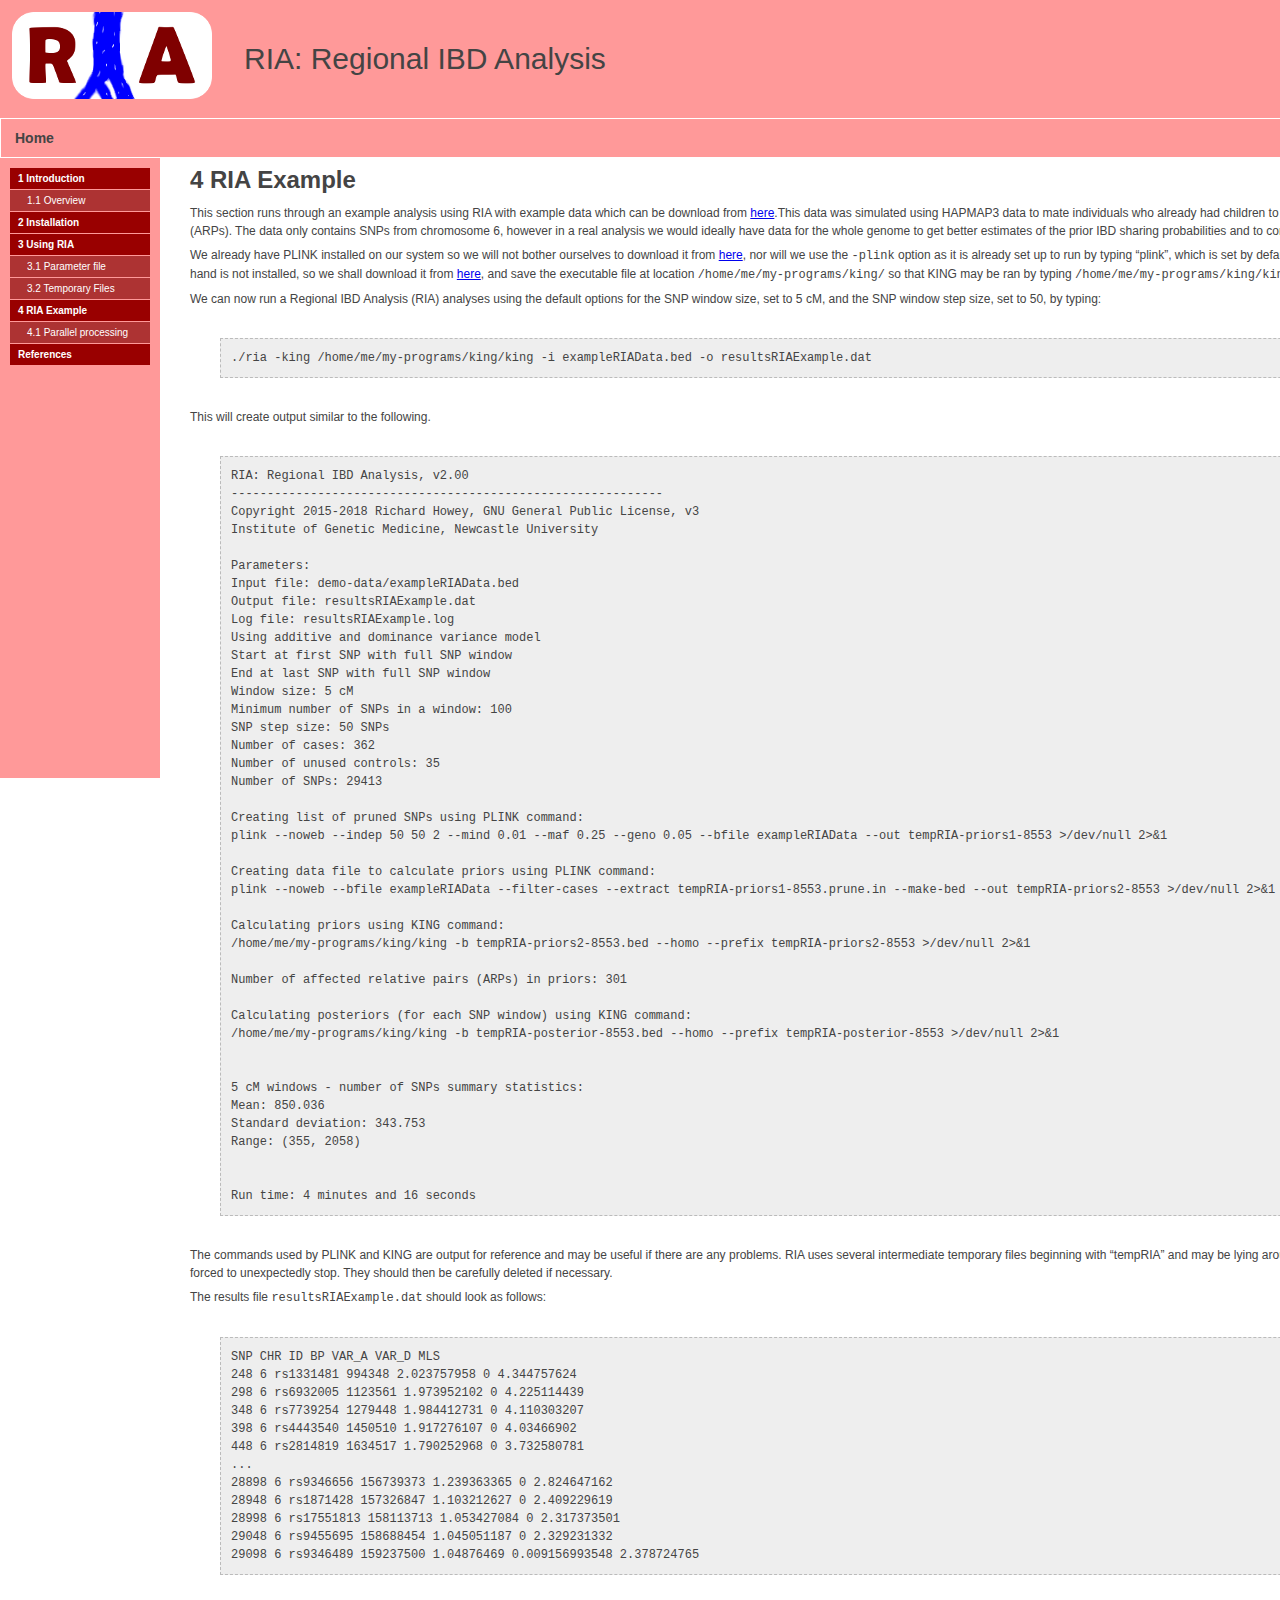
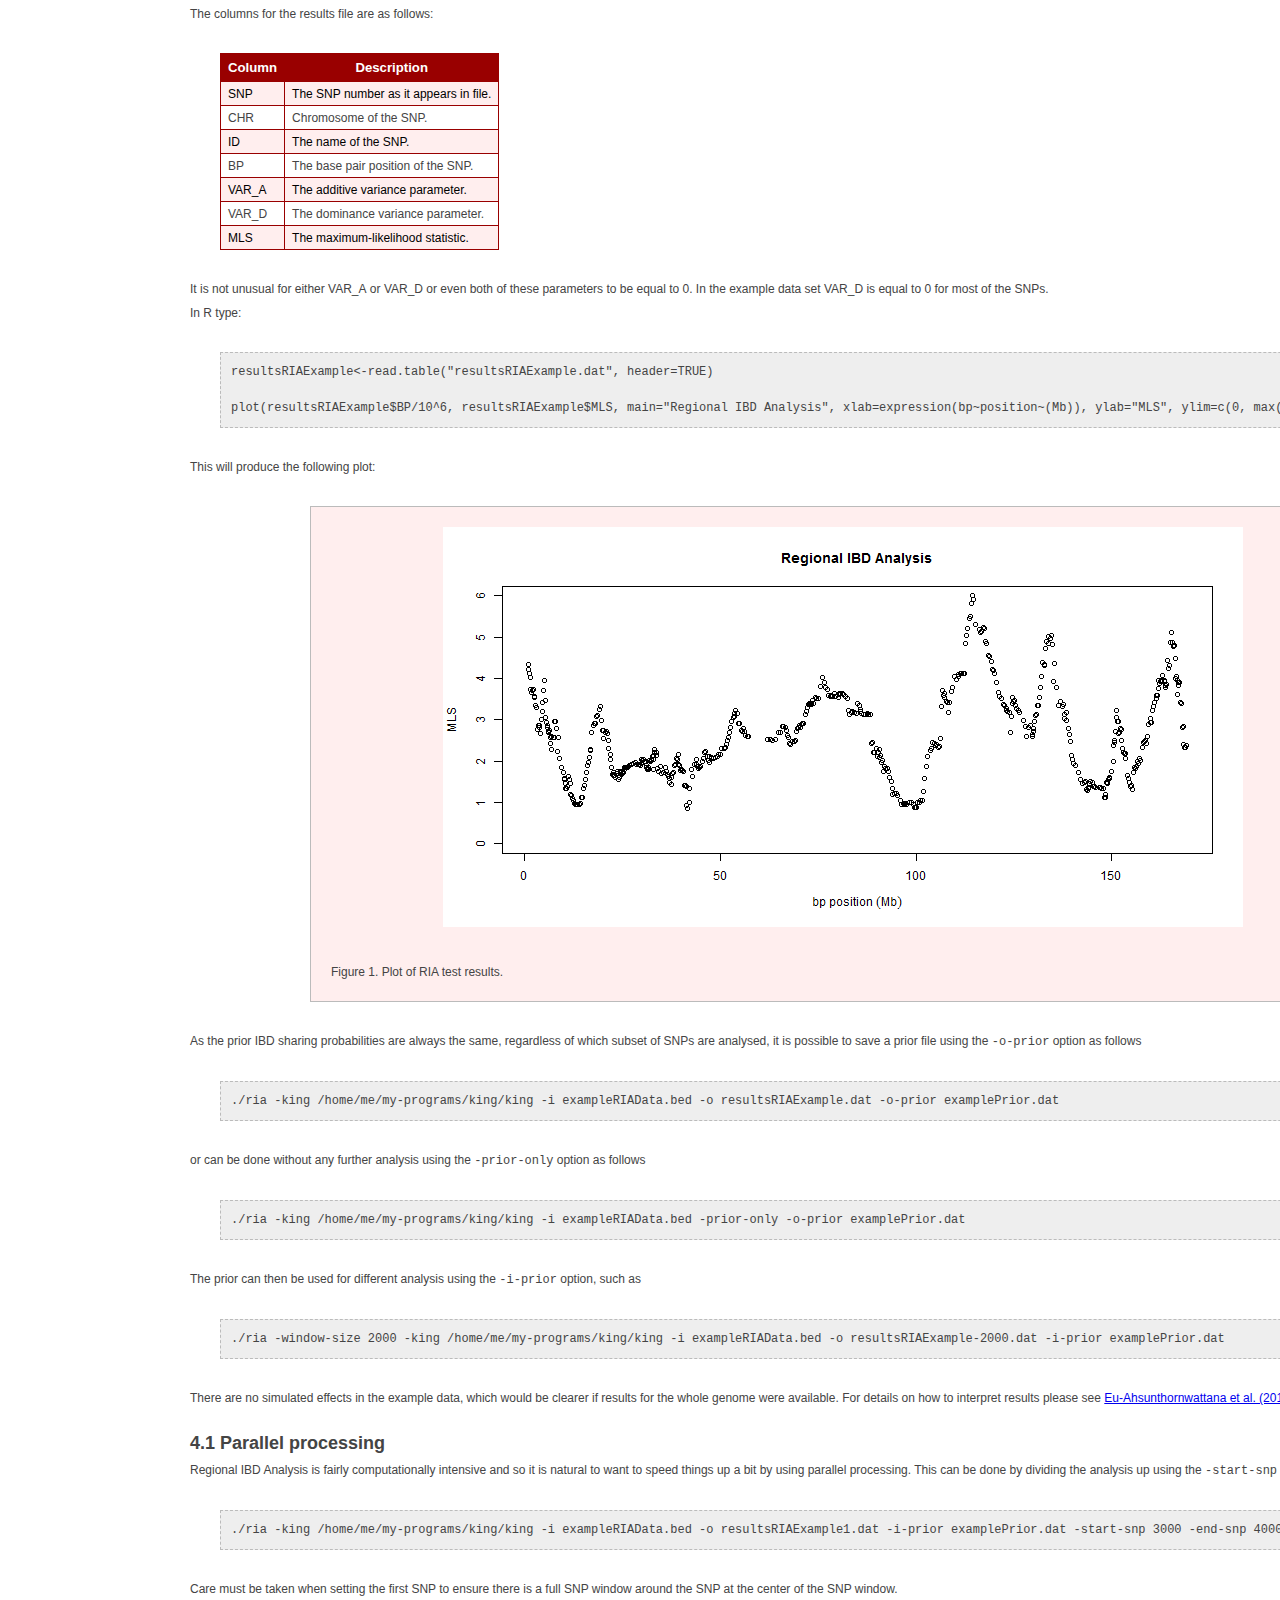
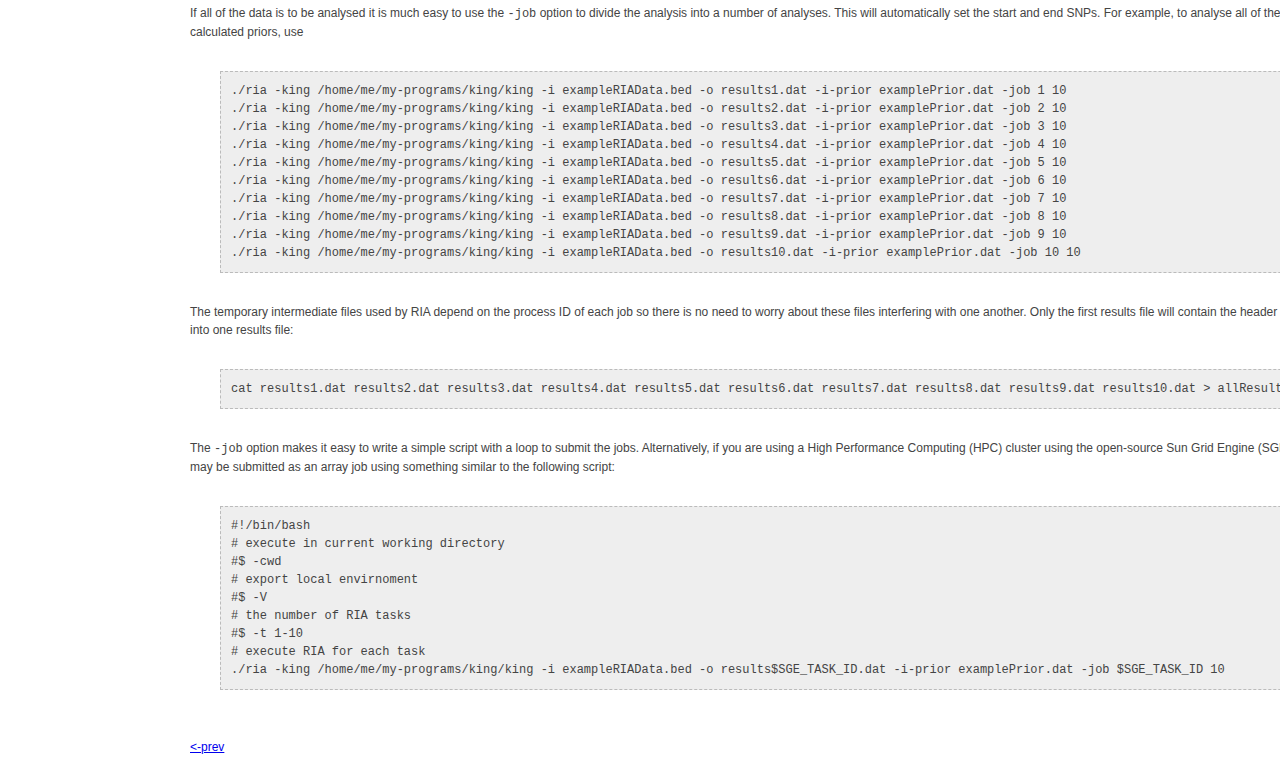
==== docs/example.html @ 043d1c37 "Add files via upload" ====
<!DOCTYPE html PUBLIC "-//W3C//DTD XHTML 1.0 Strict//EN" "http://www.w3.org/TR/xhtml1/DTD/xhtml1-strict.dtd">
<html xmlns="http://www.w3.org/1999/xhtml">
<head>
<title>RIA: Regional IBD Analysis</title>
<meta http-equiv="Content-Type" content="text/html; charset=iso-8859-1" />
<link rel="stylesheet" type="text/css" href="riastyles.css" />
<link rel="shortcut icon" href="favicon.ico" />
</head>
<body>
<!-- Begin Wrapper -->
<div id="wrapper">
<table width="100%" border="0" cellpadding="0" cellspacing="0"><tr><td>
<!-- Begin Header -->
<div id="header">
<table><tr>
<td>
<img width="200" src="rialogo.png" alt="RIA: Regional IBD Analysis"/>
</td>
<td>
<p style="margin-left: 1em;">RIA: Regional IBD Analysis</p>
</td></tr>
</table>
</div>
<!-- End Header -->
<!-- Begin Menu Navigation -->
<ul id="menunav">
<li><a href="index.html">Home</a></li>
</ul>
<!-- End Menu Navigation -->

</td></tr>
<tr><td>
<table border="0" cellpadding="0" cellspacing="0"><tr>
<td valign="top">
<!-- Begin Left Column -->
<div id="leftcolumn">
<!-- Begin Contents Navigation -->
<div id="navcontainer">
<ul>
<li><a href="introduction.html">1 Introduction</a>
<ul>
<li><a href="introduction.html#overview">1.1 Overview</a></li>
</ul>
</li>
<li><a href="installation.html">2 Installation</a>
</li>
<li><a href="using.html">3 Using RIA</a>
<ul>
<li><a href="using.html#parameterfile">3.1 Parameter file</a></li>
<li><a href="using.html#temporary">3.2 Temporary Files</a></li>
</ul>
</li>
<li><a href="example.html">4 RIA Example</a>
<ul>
<li><a href="example.html#parallel">4.1 Parallel processing</a></li>
</ul>
</li>
<li><a href="references.html">References</a></li>
</ul>
</div>
<!-- End Contents Navigation -->
</div>
<!-- End Left Column -->
</td>
<td valign="top">
<!-- Begin Right Column -->
<div id="rightcolumn">
<h1>4 RIA Example</h1>
<p>
This section runs through an example analysis using RIA with example data which can be download from <a href="exampleRIAData.zip">here</a>.This data was simulated using HAPMAP3 data to mate individuals who already had children to create 301 affected relative pairs (ARPs). The data only contains SNPs from chromosome 6, however in a real analysis we would ideally have data for the whole genome to get better estimates of the prior IBD sharing probabilities and to compare LOD scores across the genome. </p>
<p>
We already have PLINK installed on our system so we will not bother ourselves to download it from <a href="http://pngu.mgh.harvard.edu/~purcell/plink/">here</a>,&nbsp;nor will we use the <tt>-plink</tt> option as it is already set up to run by typing &ldquo;plink&rdquo;, which is set by default. The KING program on the other hand is not installed, so we shall download it from <a href="http://people.virginia.edu/~wc9c/KING/">here</a>,&nbsp;and save the executable file at location <tt>/home/me/my-programs/king/</tt> so that KING may be ran by typing <tt>/home/me/my-programs/king/king</tt>. </p>
<p>
We can now run a Regional IBD Analysis (RIA) analyses using the default options for the SNP window size, set to 5 cM, and the SNP window step size, set to 50, by typing: </p>
<pre>
./ria -king /home/me/my-programs/king/king -i exampleRIAData.bed -o resultsRIAExample.dat
</pre>
<p>
This will create output similar to the following. </p>
<pre>
RIA: Regional IBD Analysis, v2.00
------------------------------------------------------------
Copyright 2015-2018 Richard Howey, GNU General Public License, v3
Institute of Genetic Medicine, Newcastle University

Parameters:
Input file: demo-data/exampleRIAData.bed
Output file: resultsRIAExample.dat
Log file: resultsRIAExample.log
Using additive and dominance variance model
Start at first SNP with full SNP window
End at last SNP with full SNP window
Window size: 5 cM
Minimum number of SNPs in a window: 100
SNP step size: 50 SNPs
Number of cases: 362
Number of unused controls: 35
Number of SNPs: 29413

Creating list of pruned SNPs using PLINK command:
plink --noweb --indep 50 50 2 --mind 0.01 --maf 0.25 --geno 0.05 --bfile exampleRIAData --out tempRIA-priors1-8553 &gt;/dev/null 2&gt;&1

Creating data file to calculate priors using PLINK command:
plink --noweb --bfile exampleRIAData --filter-cases --extract tempRIA-priors1-8553.prune.in --make-bed --out tempRIA-priors2-8553 &gt;/dev/null 2&gt;&1

Calculating priors using KING command:
/home/me/my-programs/king/king -b tempRIA-priors2-8553.bed --homo --prefix tempRIA-priors2-8553 &gt;/dev/null 2&gt;&1

Number of affected relative pairs (ARPs) in priors: 301

Calculating posteriors (for each SNP window) using KING command:
/home/me/my-programs/king/king -b tempRIA-posterior-8553.bed --homo --prefix tempRIA-posterior-8553 &gt;/dev/null 2&gt;&1


5 cM windows - number of SNPs summary statistics:
Mean: 850.036
Standard deviation: 343.753
Range: (355, 2058)


Run time: 4 minutes and 16 seconds
</pre>
<p>
The commands used by PLINK and KING are output for reference and may be useful if there are any problems. RIA uses several intermediate temporary files beginning with &ldquo;tempRIA&rdquo; and may be lying around if there was a problem and RIA was forced to unexpectedly stop. They should then be carefully deleted if necessary. </p>
<p>
The results file <tt>resultsRIAExample.dat</tt> should look as follows: </p>
<pre>
SNP CHR ID BP VAR_A VAR_D MLS
248 6 rs1331481 994348 2.023757958 0 4.344757624
298 6 rs6932005 1123561 1.973952102 0 4.225114439
348 6 rs7739254 1279448 1.984412731 0 4.110303207
398 6 rs4443540 1450510 1.917276107 0 4.03466902
448 6 rs2814819 1634517 1.790252968 0 3.732580781
...
28898 6 rs9346656 156739373 1.239363365 0 2.824647162
28948 6 rs1871428 157326847 1.103212627 0 2.409229619
28998 6 rs17551813 158113713 1.053427084 0 2.317373501
29048 6 rs9455695 158688454 1.045051187 0 2.329231332
29098 6 rs9346489 159237500 1.04876469 0.009156993548 2.378724765
</pre>
<p>
The columns for the results file are as follows: </p>
<table id="tablestylel" class="center">
<tr><th>Column </th><th>Description</th></tr>
<tr class="alt"><td valign="top">SNP </td><td valign="top">The SNP number as it appears in file.</td></tr>
<tr><td valign="top">CHR </td><td valign="top">Chromosome of the SNP.</td></tr>
<tr class="alt"><td valign="top">ID </td><td valign="top">The name of the SNP.</td></tr>
<tr><td valign="top">BP </td><td valign="top">The base pair position of the SNP.</td></tr>
<tr class="alt"><td valign="top">VAR_A</td><td valign="top">The additive variance parameter.</td></tr>
<tr><td valign="top">VAR_D</td><td valign="top">The dominance variance parameter.</td></tr>
<tr class="alt"><td valign="top">MLS </td><td valign="top">The maximum-likelihood statistic.</td></tr>
</table>
<p>
It is not unusual for either VAR_A&nbsp;or VAR_D&nbsp;or even both of these parameters to be equal to 0. In the example data set VAR_D&nbsp;is equal to 0 for most of the SNPs. </p>
<p>
In R type: </p>
<pre>
resultsRIAExample&lt;-read.table("resultsRIAExample.dat", header=TRUE)

plot(resultsRIAExample$BP/10^6, resultsRIAExample$MLS, main="Regional IBD Analysis", xlab=expression(bp~position~(Mb)), ylab="MLS", ylim=c(0, max(resultsRIAExample$MLS)))
</pre>
<p>
This will produce the following plot: </p>
<div id="fig"><a href="exampleRIA.png"><img src="exampleRIA.png" border="0" class="figimg" width="800"></a><br />
<br />
Figure 1. Plot of RIA test results.
</div>
<p>
As the prior IBD sharing probabilities are always the same, regardless of which subset of SNPs are analysed, it is possible to save a prior file using the <tt>-o-prior</tt> option as follows </p>
<pre>
./ria -king /home/me/my-programs/king/king -i exampleRIAData.bed -o resultsRIAExample.dat -o-prior examplePrior.dat
</pre>
<p>
or can be done without any further analysis using the <tt>-prior-only</tt> option as follows </p>
<pre>
./ria -king /home/me/my-programs/king/king -i exampleRIAData.bed -prior-only -o-prior examplePrior.dat
</pre>
<p>
The prior can then be used for different analysis using the <tt>-i-prior</tt> option, such as </p>
<pre>
./ria -window-size 2000 -king /home/me/my-programs/king/king -i exampleRIAData.bed -o resultsRIAExample-2000.dat -i-prior examplePrior.dat
</pre>
<p>
There are no simulated effects in the example data, which would be clearer if results for the whole genome were available. For details on how to interpret results please see <a href="references.html#nat:15">Eu-Ahsunthornwattana et al. (2015)</a>. </p>
<h2><a name="parallel">4.1 Parallel processing</a></h2>
<p>
Regional IBD Analysis is fairly computationally intensive and so it is natural to want to speed things up a bit by using parallel processing. This can be done by dividing the analysis up using the <tt>-start-snp</tt> and <tt>-end-snp</tt> options, such as </p>
<pre>
./ria -king /home/me/my-programs/king/king -i exampleRIAData.bed -o resultsRIAExample1.dat -i-prior examplePrior.dat -start-snp 3000 -end-snp 4000
</pre>
<p>
Care must be taken when setting the first SNP to ensure there is a full SNP window around the SNP at the center of the SNP window. </p>
<p>
If all of the data is to be analysed it is much easy to use the <tt>-job</tt> option to divide the analysis into a number of analyses. This will automatically set the start and end SNPs. For example, to analyse all of the data in 10 jobs using the previously calculated priors, use </p>
<pre>
./ria -king /home/me/my-programs/king/king -i exampleRIAData.bed -o results1.dat -i-prior examplePrior.dat -job 1 10
./ria -king /home/me/my-programs/king/king -i exampleRIAData.bed -o results2.dat -i-prior examplePrior.dat -job 2 10
./ria -king /home/me/my-programs/king/king -i exampleRIAData.bed -o results3.dat -i-prior examplePrior.dat -job 3 10
./ria -king /home/me/my-programs/king/king -i exampleRIAData.bed -o results4.dat -i-prior examplePrior.dat -job 4 10
./ria -king /home/me/my-programs/king/king -i exampleRIAData.bed -o results5.dat -i-prior examplePrior.dat -job 5 10
./ria -king /home/me/my-programs/king/king -i exampleRIAData.bed -o results6.dat -i-prior examplePrior.dat -job 6 10
./ria -king /home/me/my-programs/king/king -i exampleRIAData.bed -o results7.dat -i-prior examplePrior.dat -job 7 10
./ria -king /home/me/my-programs/king/king -i exampleRIAData.bed -o results8.dat -i-prior examplePrior.dat -job 8 10
./ria -king /home/me/my-programs/king/king -i exampleRIAData.bed -o results9.dat -i-prior examplePrior.dat -job 9 10
./ria -king /home/me/my-programs/king/king -i exampleRIAData.bed -o results10.dat -i-prior examplePrior.dat -job 10 10
</pre>
<p>
The temporary intermediate files used by RIA depend on the process ID of each job so there is no need to worry about these files interfering with one another. Only the first results file will contain the header making it easy to combine the results into one results file: </p>
<pre>
cat results1.dat results2.dat results3.dat results4.dat results5.dat results6.dat results7.dat results8.dat results9.dat results10.dat &gt; allResults.dat
</pre>
<p>
The <tt>-job</tt> option makes it easy to write a simple script with a loop to submit the jobs. Alternatively, if you are using a High Performance Computing (HPC) cluster using the open-source Sun Grid Engine (SGE) scheduler software, then these jobs may be submitted as an array job using something similar to the following script: </p>
<pre>
#!/bin/bash
# execute in current working directory
#$ -cwd
# export local envirnoment
#$ -V
# the number of RIA tasks
#$ -t 1-10
# execute RIA for each task
./ria -king /home/me/my-programs/king/king -i exampleRIAData.bed -o results$SGE_TASK_ID.dat -i-prior examplePrior.dat -job $SGE_TASK_ID 10
</pre>
<br />
<div class="prevnext"><span class="left"><a href="using.html">&lt;-prev</a>
</span></div><!-- End Right Column -->
</div>
</td>
</tr></table>
<!-- End Wrapper -->
</td></tr></table>
</div>
 <!-- Start of StatCounter Code for Default Guide --> <script type="text/javascript"> var sc_project=10706335; var sc_invisible=1; var sc_security="5ac36f97"; var scJsHost = (("https:" == document.location.protocol) ? "https://secure." : "http://www."); document.write("<sc"+"ript type='text/javascript' src='" + scJsHost+ "statcounter.com/counter/counter.js'></"+"script>"); </script> <noscript><div class="statcounter"><a title="shopify traffic stats" href="http://statcounter.com/shopify/" target="_blank"><img class="statcounter" src="http://c.statcounter.com/10706335/0/5ac36f97/1/" alt="shopify traffic stats"></a></div></noscript> <!-- End of StatCounter Code for Default Guide --></body>
</html>
---- docs/riastyles.css ----
* { padding: 0; margin: 0; }

body {
 font-family: Arial, Helvetica, sans-serif;
 font-size: 12px;

}
#wrapper { 
 width: 100%;

}
#header {
 color: #444;    /* Text colour */
 width: 100%;
 float: left;
 padding: 10px;
 border: 0px solid #ccc;
 min-height: 75px;
 margin: 0px 0px 0px 0px;
 background:#FF9999;        /* Background menus */
 font-size: 30px;
}
#navigation {
 width: 100%;
 color: #444;    /* Text colour */
 padding: 10px;
 border: 0px solid #ccc;
 margin: 1px 0px 1px 0px;
 background:#FF9999;        /* Background menus */
}
#menunav {
	width: 100%;
	float: left;
	margin: 0 0 0 10;
	list-style: none;       
        padding: 10px;
        font:normal normal bold 14px arial;        
        background:#FF9999;        /* Background menus */
	border: 1px solid #fff;
        color: #444;
	 }
#menunav li {
	float: left;
 }
#menunav li a {
	display: block;	
        padding: 1px 4px;
	text-decoration: none;
	font-weight: bold;	
        color: #444;
	}
#menunav li a:hover {	
        background:#FF9999;   /* Background menus */
        color: #fff;
}
#leftcolumn { 
 color: #fff;
 border: 0px solid #ccc;
 background:#FF9999;          /* Background menus */
 margin: 0px 0px 0px 0px;
 padding: 10px;
 line-height: 1.5em; 
 font-size: 10px;   
 min-height: 600px;
}
#rightcolumn { 
 float: left;
 color: #444;
 border: 0px solid #ccc;
 background:#FFFFFF;
 margin: 0px 50px 5px 20px;
 padding: 10px;
 min-height: 600px;
 line-height: 1.5em;  
     
}
#rightcolumn p + p {
 margin-top: 0.5em;
} 
#rightcolumn p {
 margin-bottom: 0.5em;
} 
#rightcolumn h1 {
 margin-top: 0.0em;
 margin-bottom: 0.5em;
line-height: 1.0em;  
} 
#rightcolumn h2 {
 margin-top: 1.5em;
 margin-bottom: 0.5em;
} 
#rightcolumn h3 {
 margin-top: 0.5em;
 margin-bottom: 0.5em;
}
#rightcolumn ol {
 margin-left:55px;
 margin-top: 1.5em;
 margin-bottom: 1.5em;
} 
#rightcolumn ul {
 margin-left:55px;
 margin-top: 1.5em;
 margin-bottom: 1.5em;
} 
#rightcolumn li {
 margin-bottom: 1.0em;
} 
#rightcolumn li li {
 margin-bottom: 0em;
} 

pre {
 background:#eeeeee;                /* Code background (Figure background colour),  */
 border: 1px dashed #BBBBBB;
text-indent:0px;
padding:10px;
margin-left:30px;
margin-right:30px;
margin-top: 30px;
 margin-bottom: 30px;
}
#fig {
 background-color:#ffeeee;           /* Figure background colour */
 border: 1px solid #BBBBBB;
 text-indent:10px;
 padding:20px;
 align:center;
 margin-left:120px;
 margin-right:120px;
 margin-top: 30px;
 margin-bottom: 30px;
 
}
#links{
   margin: 0px 0px 5px 100px;
   list-style: none;
line-height: 1.7em;       
}

img.figimg { 
    display: block;
    margin-left: auto;
    margin-right: auto;  
}

img.floatRight { 
    float: right; 
    margin: 4px; 
}

#navcontainer ul
{
margin: 0;
padding: 0;
list-style-type: none;
}
#navcontainer a
{
display: block;
color: #FFF;
background-color: #990000;          /* Left column menu colour */
width: 12em;
padding: 3px 12px 3px 8px;
text-decoration: none;
border-bottom: 1px solid #FF9999;    /* Background menus */
font-weight: bold;
}

#navcontainer a:hover
{
background-color: #FFCCCC;           /* Left column menu hovering colour */
color: #111;
}

#navcontainer li li a
{
display: block;
color: #FFF;
background-color: #AD3333;		/* Left column sub menu colour */
width: 12em;
padding: 3px 3px 3px 17px;
text-decoration: none;
border-bottom: 1px solid #FF9999;     /* Background menus */
font-weight: normal;
}
table.center
{
margin-left:30px;
margin-right:auto;
}

#tablestyle
{
font-family:"Trebuchet MS", Arial, Helvetica, sans-serif;
border-collapse:collapse;
margin-top: 30px;
margin-bottom: 30px;
align-text: right;
}
#tablestyle td, #tablestyle th 
{
border:1px solid #990000;          /* Left column menu colour */
padding:3px 7px 2px 7px;
}
#tablestyle th 
{
font-size:1.1em;
padding-top:5px;
padding-bottom:4px;
background-color: #990000;          /* Left column menu colour */
color:#ffffff;
}
#tablestyle tr.alt td 
{
color:#000000;
background-color:#DEF2FD;
}

#tablestylel
{
font-family:"Trebuchet MS", Arial, Helvetica, sans-serif;
border-collapse:collapse;
margin-top: 30px;
margin-bottom: 30px;
align-text: left;
}
#tablestylel td, #tablestylel th 
{
border:1px solid #990000;          /* Left column menu colour */
padding:3px 7px 2px 7px;
}
#tablestylel th 
{
font-size:1.1em;
padding-top:5px;
padding-bottom:4px;
background-color: #990000;          /* Left column menu colour */
color:#ffffff;
}
#tablestylel tr.alt td 
{
color:#000000;
background-color:#ffeeee;           /* Figure background colour */
}

#tablestylec
{
font-family:"Trebuchet MS", Arial, Helvetica, sans-serif;
border-collapse:collapse;
margin-top: 30px;
margin-bottom: 30px;
align-text: center;
}
#tablestylec td, #tablestylec th 
{
border:1px solid #990000;          /* Left column menu colour */
padding:3px 7px 2px 7px;
}
#tablestylec th 
{
font-size:1.1em;
padding-top:5px;
padding-bottom:4px;
background-color: #990000;          /* Left column menu colour */
color:#ffffff;
}
#tablestylec tr.alt td 
{
color:#000000;
background-color:#DEF2FD;
}
span.left {
align-text: left;
}
span.right {
position: absolute;
right: 50px;
align-text: right;
}
div.prevnext {
width: 100%;
}
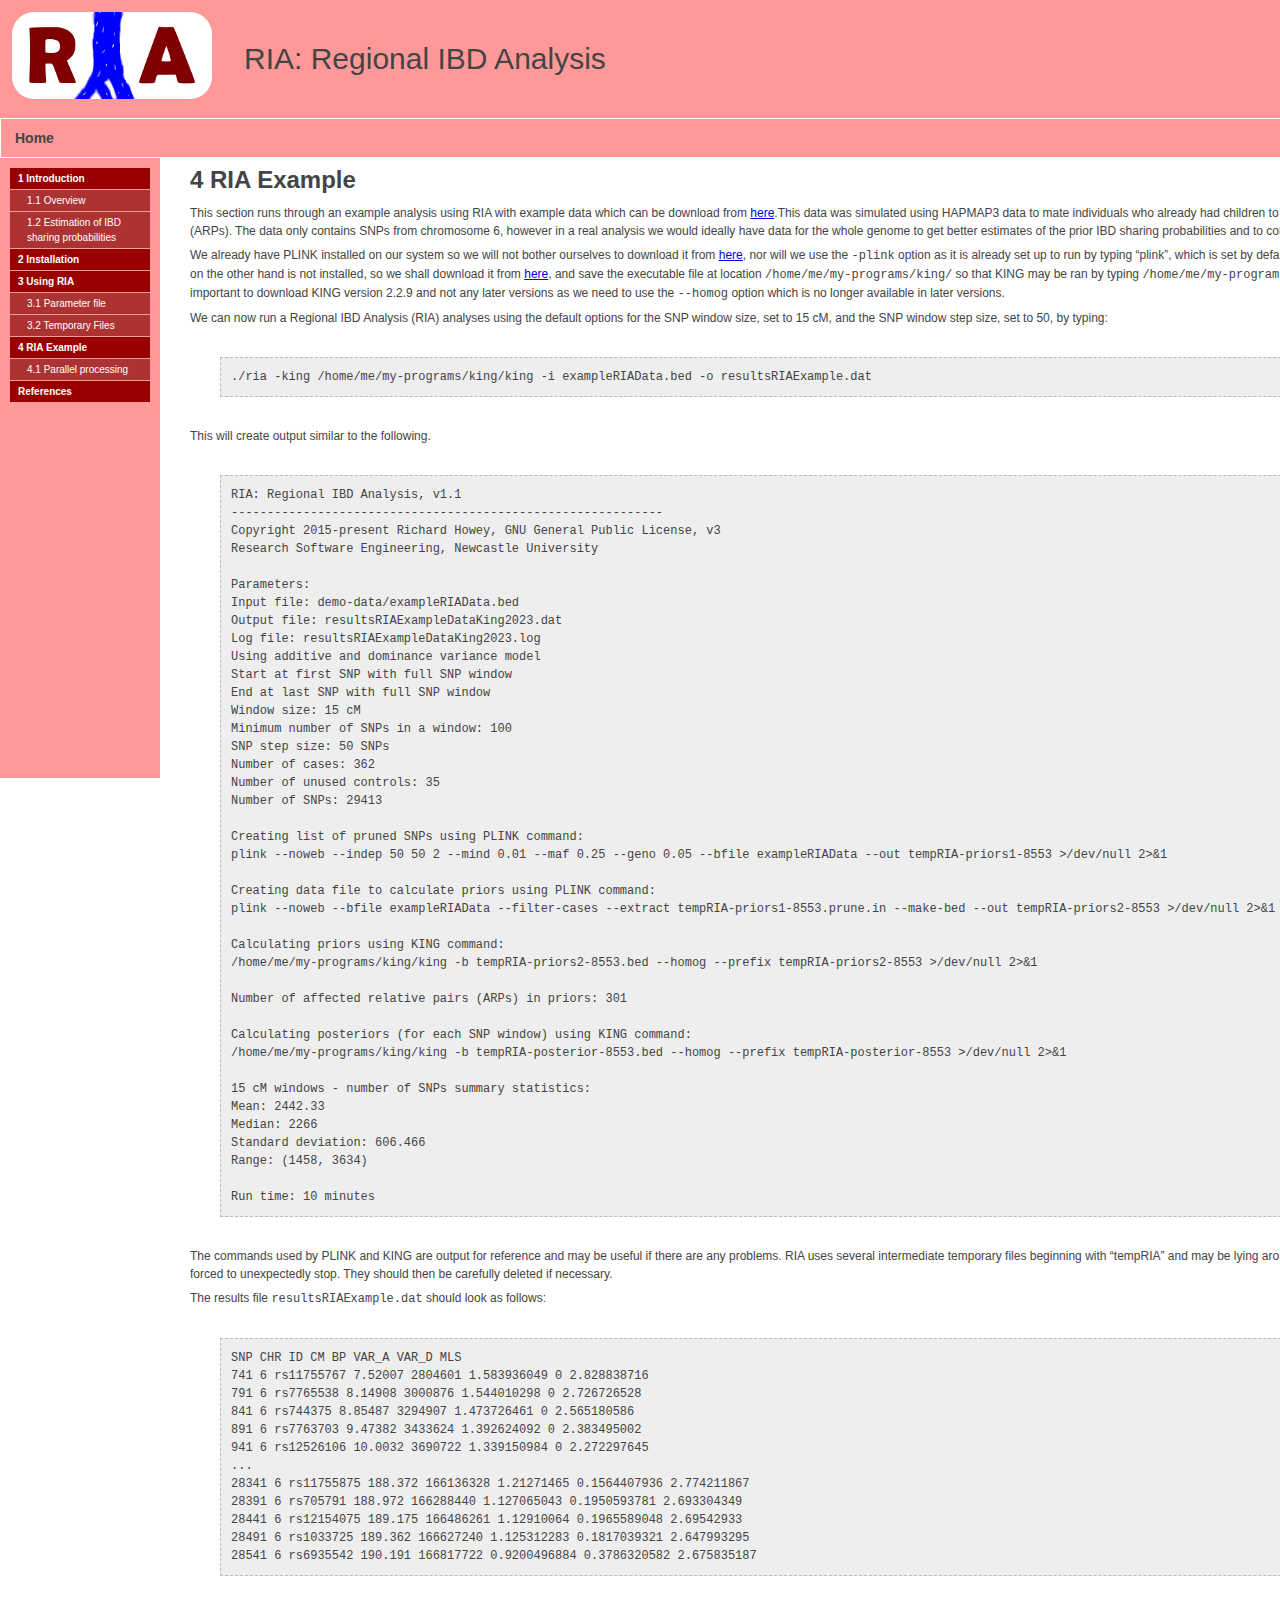
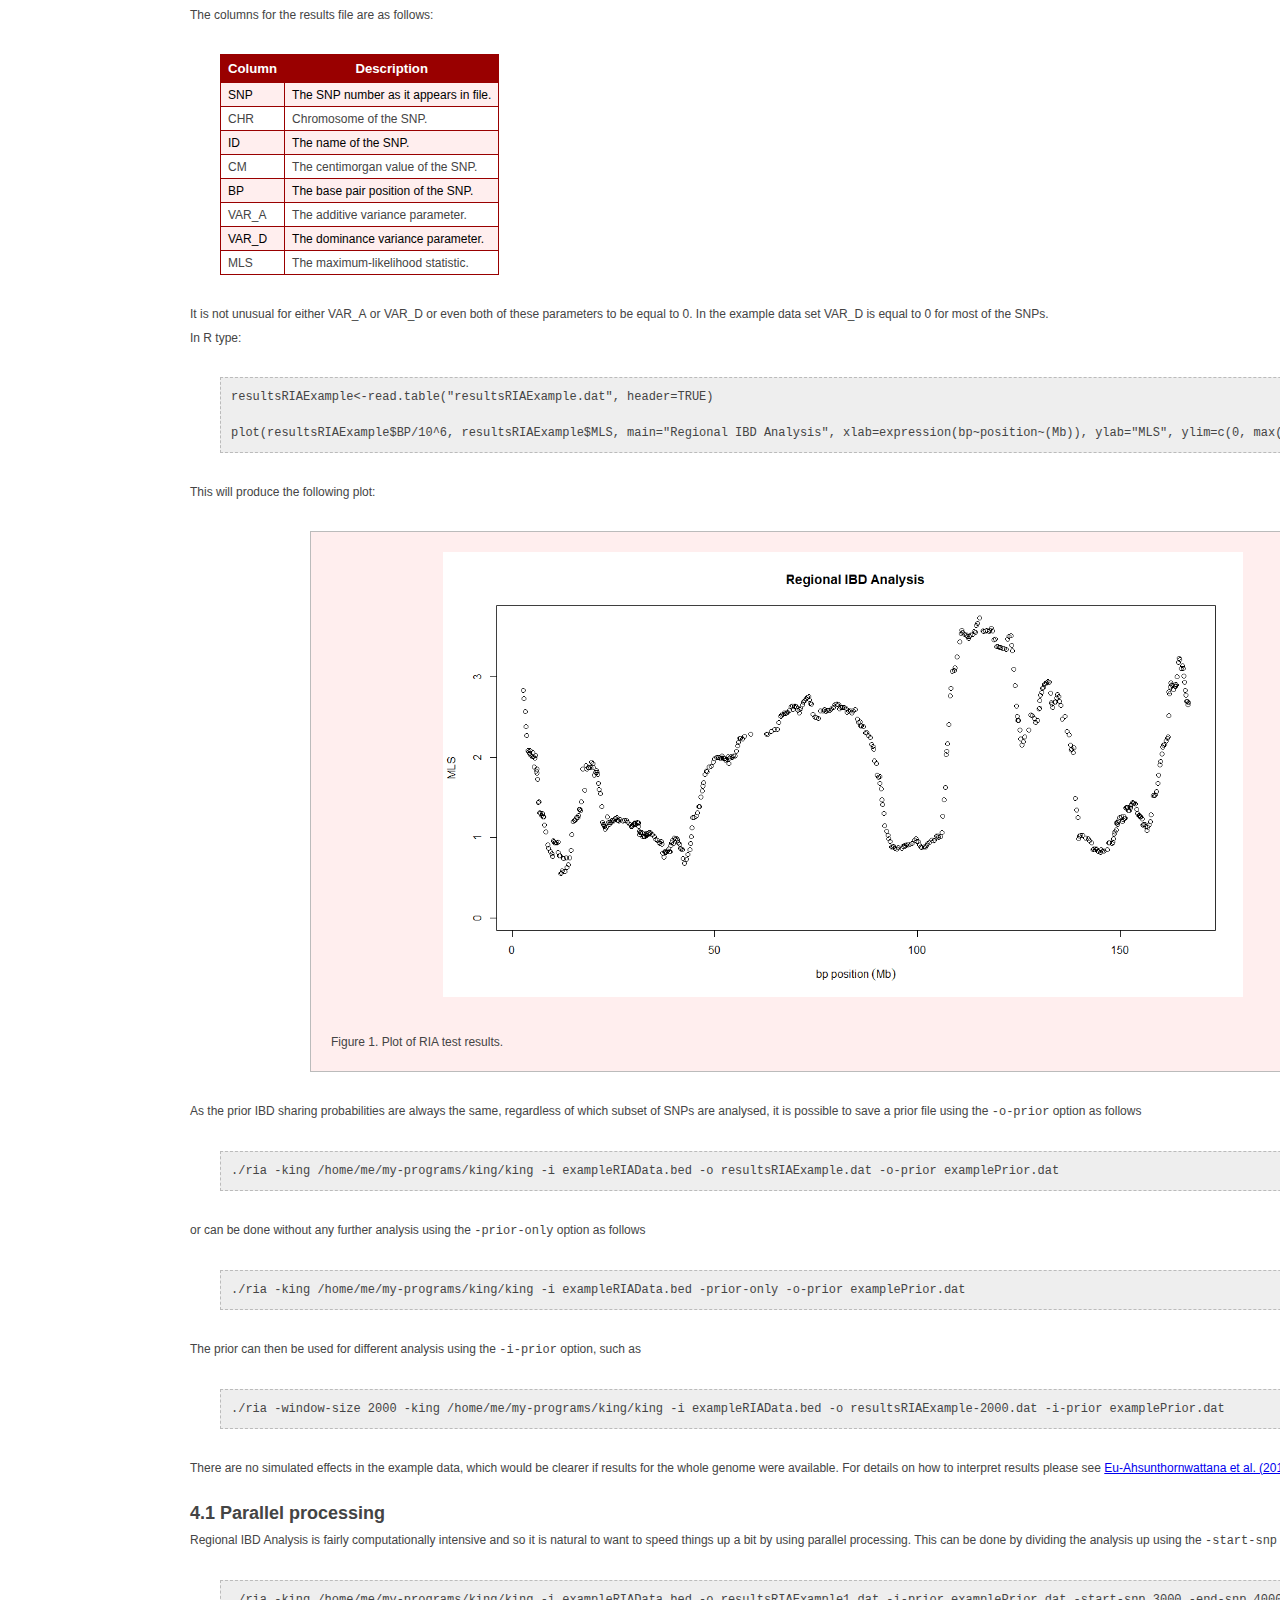
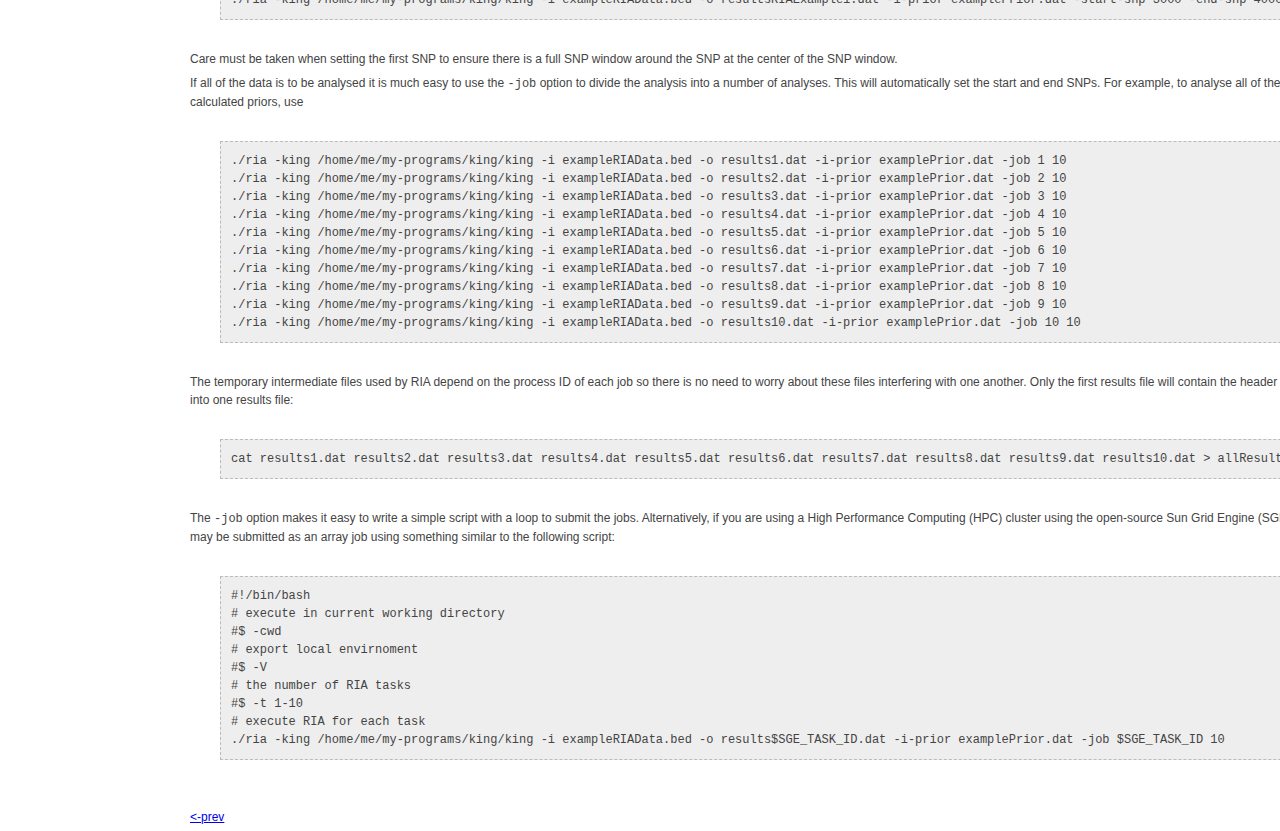
==== commit 99838b2f: "version 1.1 - mostly docs" ====
--- a/docs/example.html
+++ b/docs/example.html
@@ -1,96 +1,95 @@
-<!DOCTYPE html PUBLIC "-//W3C//DTD XHTML 1.0 Strict//EN" "http://www.w3.org/TR/xhtml1/DTD/xhtml1-strict.dtd">
-<html xmlns="http://www.w3.org/1999/xhtml">
-<head>
-<title>RIA: Regional IBD Analysis</title>
-<meta http-equiv="Content-Type" content="text/html; charset=iso-8859-1" />
-<link rel="stylesheet" type="text/css" href="riastyles.css" />
-<link rel="shortcut icon" href="favicon.ico" />
-</head>
-<body>
-<!-- Begin Wrapper -->
-<div id="wrapper">
-<table width="100%" border="0" cellpadding="0" cellspacing="0"><tr><td>
-<!-- Begin Header -->
-<div id="header">
-<table><tr>
-<td>
-<img width="200" src="rialogo.png" alt="RIA: Regional IBD Analysis"/>
-</td>
-<td>
-<p style="margin-left: 1em;">RIA: Regional IBD Analysis</p>
-</td></tr>
-</table>
-</div>
-<!-- End Header -->
-<!-- Begin Menu Navigation -->
-<ul id="menunav">
-<li><a href="index.html">Home</a></li>
-</ul>
-<!-- End Menu Navigation -->
-
-</td></tr>
-<tr><td>
-<table border="0" cellpadding="0" cellspacing="0"><tr>
-<td valign="top">
-<!-- Begin Left Column -->
-<div id="leftcolumn">
-<!-- Begin Contents Navigation -->
-<div id="navcontainer">
-<ul>
-<li><a href="introduction.html">1 Introduction</a>
-<ul>
-<li><a href="introduction.html#overview">1.1 Overview</a></li>
-</ul>
-</li>
-<li><a href="installation.html">2 Installation</a>
-</li>
-<li><a href="using.html">3 Using RIA</a>
-<ul>
-<li><a href="using.html#parameterfile">3.1 Parameter file</a></li>
-<li><a href="using.html#temporary">3.2 Temporary Files</a></li>
-</ul>
-</li>
-<li><a href="example.html">4 RIA Example</a>
-<ul>
-<li><a href="example.html#parallel">4.1 Parallel processing</a></li>
-</ul>
-</li>
-<li><a href="references.html">References</a></li>
-</ul>
-</div>
-<!-- End Contents Navigation -->
-</div>
-<!-- End Left Column -->
-</td>
-<td valign="top">
-<!-- Begin Right Column -->
-<div id="rightcolumn">
-<h1>4 RIA Example</h1>
-<p>
-This section runs through an example analysis using RIA with example data which can be download from <a href="exampleRIAData.zip">here</a>.This data was simulated using HAPMAP3 data to mate individuals who already had children to create 301 affected relative pairs (ARPs). The data only contains SNPs from chromosome 6, however in a real analysis we would ideally have data for the whole genome to get better estimates of the prior IBD sharing probabilities and to compare LOD scores across the genome. </p>
-<p>
-We already have PLINK installed on our system so we will not bother ourselves to download it from <a href="http://pngu.mgh.harvard.edu/~purcell/plink/">here</a>,&nbsp;nor will we use the <tt>-plink</tt> option as it is already set up to run by typing &ldquo;plink&rdquo;, which is set by default. The KING program on the other hand is not installed, so we shall download it from <a href="http://people.virginia.edu/~wc9c/KING/">here</a>,&nbsp;and save the executable file at location <tt>/home/me/my-programs/king/</tt> so that KING may be ran by typing <tt>/home/me/my-programs/king/king</tt>. </p>
-<p>
-We can now run a Regional IBD Analysis (RIA) analyses using the default options for the SNP window size, set to 5 cM, and the SNP window step size, set to 50, by typing: </p>
-<pre>
-./ria -king /home/me/my-programs/king/king -i exampleRIAData.bed -o resultsRIAExample.dat
-</pre>
-<p>
-This will create output similar to the following. </p>
-<pre>
-RIA: Regional IBD Analysis, v2.00
+<!DOCTYPE html PUBLIC "-//W3C//DTD XHTML 1.0 Strict//EN" "http://www.w3.org/TR/xhtml1/DTD/xhtml1-strict.dtd">
+<html xmlns="http://www.w3.org/1999/xhtml">
+<head>
+<title>RIA: Regional IBD Analysis</title>
+<meta http-equiv="Content-Type" content="text/html; charset=iso-8859-1" />
+<link rel="stylesheet" type="text/css" href="riastyles.css" />
+<link rel="shortcut icon" href="favicon.ico" />
+</head>
+<body>
+<!-- Begin Wrapper -->
+<div id="wrapper">
+<table width="100%" border="0" cellpadding="0" cellspacing="0"><tr><td>
+<!-- Begin Header -->
+<div id="header">
+<table><tr>
+<td>
+<img width="200" src="rialogo.png" alt="RIA: Regional IBD Analysis"/>
+</td>
+<td>
+<p style="margin-left: 1em;">RIA: Regional IBD Analysis</p>
+</td></tr>
+</table>
+</div>
+<!-- End Header -->
+<!-- Begin Menu Navigation -->
+<ul id="menunav">
+<li><a href="index.html">Home</a></li>
+</ul>
+<!-- End Menu Navigation -->
+
+</td></tr>
+<tr><td>
+<table border="0" cellpadding="0" cellspacing="0"><tr>
+<td valign="top">
+<!-- Begin Left Column -->
+<div id="leftcolumn">
+<!-- Begin Contents Navigation -->
+<div id="navcontainer">
+<ul>
+<li><a href="introduction.html">1 Introduction</a>
+<ul>
+<li><a href="introduction.html#overview">1.1 Overview</a></li>
+<li><a href="introduction.html#ibd-calc">1.2 Estimation of IBD sharing probabilities</a></li>
+</ul>
+</li>
+<li><a href="installation.html">2 Installation</a>
+</li>
+<li><a href="using.html">3 Using RIA</a>
+<ul>
+<li><a href="using.html#parameterfile">3.1 Parameter file</a></li>
+<li><a href="using.html#temporary">3.2 Temporary Files</a></li>
+</ul>
+</li>
+<li><a href="example.html">4 RIA Example</a>
+<ul>
+<li><a href="example.html#parallel">4.1 Parallel processing</a></li>
+</ul>
+</li>
+<li><a href="references.html">References</a></li>
+</ul>
+</div>
+<!-- End Contents Navigation -->
+</div>
+<!-- End Left Column -->
+</td>
+<td valign="top">
+<!-- Begin Right Column -->
+<div id="rightcolumn">
+<h1>4 RIA Example</h1>
+<p>
+This section runs through an example analysis using RIA with example data which can be download from <a href="exampleRIAData.zip">here</a>.This data was simulated using HAPMAP3 data to mate individuals who already had children to create 301 affected relative pairs (ARPs). The data only contains SNPs from chromosome 6, however in a real analysis we would ideally have data for the whole genome to get better estimates of the prior IBD sharing probabilities and to compare LOD scores across the genome. </p>
+<p>
+We already have PLINK installed on our system so we will not bother ourselves to download it from <a href="https://zzz.bwh.harvard.edu/plink/index.shtml">here</a>,&nbsp;nor will we use the <tt>-plink</tt> option as it is already set up to run by typing &ldquo;plink&rdquo;, which is set by default. The KING program (version 2.2.9) on the other hand is not installed, so we shall download it from <a href="https://www.kingrelatedness.com/history.shtml">here</a>,&nbsp;and save the executable file at location <tt>/home/me/my-programs/king/</tt> so that KING may be ran by typing <tt>/home/me/my-programs/king/king</tt>. <b>Note:</b> It is very important to download KING version 2.2.9 and not any later versions as we need to use the <tt>--homog</tt> option which is no longer available in later versions. </p>
+<p>
+We can now run a Regional IBD Analysis (RIA) analyses using the default options for the SNP window size, set to 15 cM, and the SNP window step size, set to 50, by typing: </p>
+<pre>./ria -king /home/me/my-programs/king/king -i exampleRIAData.bed -o resultsRIAExample.dat
+</pre>
+<p>
+This will create output similar to the following. </p>
+<pre>RIA: Regional IBD Analysis, v1.1
 ------------------------------------------------------------
-Copyright 2015-2018 Richard Howey, GNU General Public License, v3
-Institute of Genetic Medicine, Newcastle University
+Copyright 2015-present Richard Howey, GNU General Public License, v3
+Research Software Engineering, Newcastle University
 
 Parameters:
 Input file: demo-data/exampleRIAData.bed
-Output file: resultsRIAExample.dat
-Log file: resultsRIAExample.log
+Output file: resultsRIAExampleDataKing2023.dat
+Log file: resultsRIAExampleDataKing2023.log
 Using additive and dominance variance model
 Start at first SNP with full SNP window
 End at last SNP with full SNP window
-Window size: 5 cM
+Window size: 15 cM
 Minimum number of SNPs in a window: 100
 SNP step size: 50 SNPs
 Number of cases: 362
@@ -104,96 +103,89 @@
 plink --noweb --bfile exampleRIAData --filter-cases --extract tempRIA-priors1-8553.prune.in --make-bed --out tempRIA-priors2-8553 &gt;/dev/null 2&gt;&1
 
 Calculating priors using KING command:
-/home/me/my-programs/king/king -b tempRIA-priors2-8553.bed --homo --prefix tempRIA-priors2-8553 &gt;/dev/null 2&gt;&1
+/home/me/my-programs/king/king -b tempRIA-priors2-8553.bed --homog --prefix tempRIA-priors2-8553 &gt;/dev/null 2&gt;&1
 
 Number of affected relative pairs (ARPs) in priors: 301
 
 Calculating posteriors (for each SNP window) using KING command:
-/home/me/my-programs/king/king -b tempRIA-posterior-8553.bed --homo --prefix tempRIA-posterior-8553 &gt;/dev/null 2&gt;&1
-
-
-5 cM windows - number of SNPs summary statistics:
-Mean: 850.036
-Standard deviation: 343.753
-Range: (355, 2058)
-
-
-Run time: 4 minutes and 16 seconds
-</pre>
-<p>
-The commands used by PLINK and KING are output for reference and may be useful if there are any problems. RIA uses several intermediate temporary files beginning with &ldquo;tempRIA&rdquo; and may be lying around if there was a problem and RIA was forced to unexpectedly stop. They should then be carefully deleted if necessary. </p>
-<p>
-The results file <tt>resultsRIAExample.dat</tt> should look as follows: </p>
-<pre>
-SNP CHR ID BP VAR_A VAR_D MLS
-248 6 rs1331481 994348 2.023757958 0 4.344757624
-298 6 rs6932005 1123561 1.973952102 0 4.225114439
-348 6 rs7739254 1279448 1.984412731 0 4.110303207
-398 6 rs4443540 1450510 1.917276107 0 4.03466902
-448 6 rs2814819 1634517 1.790252968 0 3.732580781
+/home/me/my-programs/king/king -b tempRIA-posterior-8553.bed --homog --prefix tempRIA-posterior-8553 &gt;/dev/null 2&gt;&1
+
+15 cM windows - number of SNPs summary statistics:
+Mean: 2442.33
+Median: 2266
+Standard deviation: 606.466
+Range: (1458, 3634)
+
+Run time: 10 minutes
+</pre>
+<p>
+The commands used by PLINK and KING are output for reference and may be useful if there are any problems. RIA uses several intermediate temporary files beginning with &ldquo;tempRIA&rdquo; and may be lying around if there was a problem and RIA was forced to unexpectedly stop. They should then be carefully deleted if necessary. </p>
+<p>
+The results file <tt>resultsRIAExample.dat</tt> should look as follows: </p>
+<pre>SNP CHR ID CM BP VAR_A VAR_D MLS
+741 6 rs11755767 7.52007 2804601 1.583936049 0 2.828838716
+791 6 rs7765538 8.14908 3000876 1.544010298 0 2.726726528
+841 6 rs744375 8.85487 3294907 1.473726461 0 2.565180586
+891 6 rs7763703 9.47382 3433624 1.392624092 0 2.383495002
+941 6 rs12526106 10.0032 3690722 1.339150984 0 2.272297645
 ...
-28898 6 rs9346656 156739373 1.239363365 0 2.824647162
-28948 6 rs1871428 157326847 1.103212627 0 2.409229619
-28998 6 rs17551813 158113713 1.053427084 0 2.317373501
-29048 6 rs9455695 158688454 1.045051187 0 2.329231332
-29098 6 rs9346489 159237500 1.04876469 0.009156993548 2.378724765
-</pre>
-<p>
-The columns for the results file are as follows: </p>
-<table id="tablestylel" class="center">
-<tr><th>Column </th><th>Description</th></tr>
-<tr class="alt"><td valign="top">SNP </td><td valign="top">The SNP number as it appears in file.</td></tr>
-<tr><td valign="top">CHR </td><td valign="top">Chromosome of the SNP.</td></tr>
-<tr class="alt"><td valign="top">ID </td><td valign="top">The name of the SNP.</td></tr>
-<tr><td valign="top">BP </td><td valign="top">The base pair position of the SNP.</td></tr>
-<tr class="alt"><td valign="top">VAR_A</td><td valign="top">The additive variance parameter.</td></tr>
-<tr><td valign="top">VAR_D</td><td valign="top">The dominance variance parameter.</td></tr>
-<tr class="alt"><td valign="top">MLS </td><td valign="top">The maximum-likelihood statistic.</td></tr>
-</table>
-<p>
-It is not unusual for either VAR_A&nbsp;or VAR_D&nbsp;or even both of these parameters to be equal to 0. In the example data set VAR_D&nbsp;is equal to 0 for most of the SNPs. </p>
-<p>
-In R type: </p>
-<pre>
-resultsRIAExample&lt;-read.table("resultsRIAExample.dat", header=TRUE)
+28341 6 rs11755875 188.372 166136328 1.21271465 0.1564407936 2.774211867
+28391 6 rs705791 188.972 166288440 1.127065043 0.1950593781 2.693304349
+28441 6 rs12154075 189.175 166486261 1.12910064 0.1965589048 2.69542933
+28491 6 rs1033725 189.362 166627240 1.125312283 0.1817039321 2.647993295
+28541 6 rs6935542 190.191 166817722 0.9200496884 0.3786320582 2.675835187
+</pre>
+<p>
+The columns for the results file are as follows: </p>
+<table id="tablestylel" class="center">
+<tr><th>Column </th><th>Description</th></tr>
+<tr class="alt"><td valign="top">SNP </td><td valign="top">The SNP number as it appears in file.</td></tr>
+<tr><td valign="top">CHR </td><td valign="top">Chromosome of the SNP.</td></tr>
+<tr class="alt"><td valign="top">ID </td><td valign="top">The name of the SNP.</td></tr>
+<tr><td valign="top">CM </td><td valign="top">The centimorgan value of the SNP.</td></tr>
+<tr class="alt"><td valign="top">BP </td><td valign="top">The base pair position of the SNP.</td></tr>
+<tr><td valign="top">VAR_A</td><td valign="top">The additive variance parameter.</td></tr>
+<tr class="alt"><td valign="top">VAR_D</td><td valign="top">The dominance variance parameter.</td></tr>
+<tr><td valign="top">MLS </td><td valign="top">The maximum-likelihood statistic.</td></tr>
+</table>
+<p>
+It is not unusual for either VAR_A&nbsp;or VAR_D&nbsp;or even both of these parameters to be equal to 0. In the example data set VAR_D&nbsp;is equal to 0 for most of the SNPs. </p>
+<p>
+In R type: </p>
+<pre>resultsRIAExample&lt;-read.table("resultsRIAExample.dat", header=TRUE)
 
 plot(resultsRIAExample$BP/10^6, resultsRIAExample$MLS, main="Regional IBD Analysis", xlab=expression(bp~position~(Mb)), ylab="MLS", ylim=c(0, max(resultsRIAExample$MLS)))
-</pre>
-<p>
-This will produce the following plot: </p>
-<div id="fig"><a href="exampleRIA.png"><img src="exampleRIA.png" border="0" class="figimg" width="800"></a><br />
-<br />
-Figure 1. Plot of RIA test results.
-</div>
-<p>
-As the prior IBD sharing probabilities are always the same, regardless of which subset of SNPs are analysed, it is possible to save a prior file using the <tt>-o-prior</tt> option as follows </p>
-<pre>
-./ria -king /home/me/my-programs/king/king -i exampleRIAData.bed -o resultsRIAExample.dat -o-prior examplePrior.dat
-</pre>
-<p>
-or can be done without any further analysis using the <tt>-prior-only</tt> option as follows </p>
-<pre>
-./ria -king /home/me/my-programs/king/king -i exampleRIAData.bed -prior-only -o-prior examplePrior.dat
-</pre>
-<p>
-The prior can then be used for different analysis using the <tt>-i-prior</tt> option, such as </p>
-<pre>
-./ria -window-size 2000 -king /home/me/my-programs/king/king -i exampleRIAData.bed -o resultsRIAExample-2000.dat -i-prior examplePrior.dat
-</pre>
-<p>
-There are no simulated effects in the example data, which would be clearer if results for the whole genome were available. For details on how to interpret results please see <a href="references.html#nat:15">Eu-Ahsunthornwattana et al. (2015)</a>. </p>
-<h2><a name="parallel">4.1 Parallel processing</a></h2>
-<p>
-Regional IBD Analysis is fairly computationally intensive and so it is natural to want to speed things up a bit by using parallel processing. This can be done by dividing the analysis up using the <tt>-start-snp</tt> and <tt>-end-snp</tt> options, such as </p>
-<pre>
-./ria -king /home/me/my-programs/king/king -i exampleRIAData.bed -o resultsRIAExample1.dat -i-prior examplePrior.dat -start-snp 3000 -end-snp 4000
-</pre>
-<p>
-Care must be taken when setting the first SNP to ensure there is a full SNP window around the SNP at the center of the SNP window. </p>
-<p>
-If all of the data is to be analysed it is much easy to use the <tt>-job</tt> option to divide the analysis into a number of analyses. This will automatically set the start and end SNPs. For example, to analyse all of the data in 10 jobs using the previously calculated priors, use </p>
-<pre>
-./ria -king /home/me/my-programs/king/king -i exampleRIAData.bed -o results1.dat -i-prior examplePrior.dat -job 1 10
+</pre>
+<p>
+This will produce the following plot: </p>
+<div id="fig"><a href="exampleRIA.png"><img src="exampleRIA.png" border="0" class="figimg" width="800"></a><br />
+<br />
+Figure 1. Plot of RIA test results.
+</div>
+<p>
+As the prior IBD sharing probabilities are always the same, regardless of which subset of SNPs are analysed, it is possible to save a prior file using the <tt>-o-prior</tt> option as follows </p>
+<pre>./ria -king /home/me/my-programs/king/king -i exampleRIAData.bed -o resultsRIAExample.dat -o-prior examplePrior.dat
+</pre>
+<p>
+or can be done without any further analysis using the <tt>-prior-only</tt> option as follows </p>
+<pre>./ria -king /home/me/my-programs/king/king -i exampleRIAData.bed -prior-only -o-prior examplePrior.dat
+</pre>
+<p>
+The prior can then be used for different analysis using the <tt>-i-prior</tt> option, such as </p>
+<pre>./ria -window-size 2000 -king /home/me/my-programs/king/king -i exampleRIAData.bed -o resultsRIAExample-2000.dat -i-prior examplePrior.dat
+</pre>
+<p>
+There are no simulated effects in the example data, which would be clearer if results for the whole genome were available. For details on how to interpret results please see <a href="references.html#nat:15">Eu-Ahsunthornwattana et al. (2015)</a>. </p>
+<h2><a name="parallel">4.1 Parallel processing</a></h2>
+<p>
+Regional IBD Analysis is fairly computationally intensive and so it is natural to want to speed things up a bit by using parallel processing. This can be done by dividing the analysis up using the <tt>-start-snp</tt> and <tt>-end-snp</tt> options, such as </p>
+<pre>./ria -king /home/me/my-programs/king/king -i exampleRIAData.bed -o resultsRIAExample1.dat -i-prior examplePrior.dat -start-snp 3000 -end-snp 4000
+</pre>
+<p>
+Care must be taken when setting the first SNP to ensure there is a full SNP window around the SNP at the center of the SNP window. </p>
+<p>
+If all of the data is to be analysed it is much easy to use the <tt>-job</tt> option to divide the analysis into a number of analyses. This will automatically set the start and end SNPs. For example, to analyse all of the data in 10 jobs using the previously calculated priors, use </p>
+<pre>./ria -king /home/me/my-programs/king/king -i exampleRIAData.bed -o results1.dat -i-prior examplePrior.dat -job 1 10
 ./ria -king /home/me/my-programs/king/king -i exampleRIAData.bed -o results2.dat -i-prior examplePrior.dat -job 2 10
 ./ria -king /home/me/my-programs/king/king -i exampleRIAData.bed -o results3.dat -i-prior examplePrior.dat -job 3 10
 ./ria -king /home/me/my-programs/king/king -i exampleRIAData.bed -o results4.dat -i-prior examplePrior.dat -job 4 10
@@ -203,16 +195,14 @@
 ./ria -king /home/me/my-programs/king/king -i exampleRIAData.bed -o results8.dat -i-prior examplePrior.dat -job 8 10
 ./ria -king /home/me/my-programs/king/king -i exampleRIAData.bed -o results9.dat -i-prior examplePrior.dat -job 9 10
 ./ria -king /home/me/my-programs/king/king -i exampleRIAData.bed -o results10.dat -i-prior examplePrior.dat -job 10 10
-</pre>
-<p>
-The temporary intermediate files used by RIA depend on the process ID of each job so there is no need to worry about these files interfering with one another. Only the first results file will contain the header making it easy to combine the results into one results file: </p>
-<pre>
-cat results1.dat results2.dat results3.dat results4.dat results5.dat results6.dat results7.dat results8.dat results9.dat results10.dat &gt; allResults.dat
-</pre>
-<p>
-The <tt>-job</tt> option makes it easy to write a simple script with a loop to submit the jobs. Alternatively, if you are using a High Performance Computing (HPC) cluster using the open-source Sun Grid Engine (SGE) scheduler software, then these jobs may be submitted as an array job using something similar to the following script: </p>
-<pre>
-#!/bin/bash
+</pre>
+<p>
+The temporary intermediate files used by RIA depend on the process ID of each job so there is no need to worry about these files interfering with one another. Only the first results file will contain the header making it easy to combine the results into one results file: </p>
+<pre>cat results1.dat results2.dat results3.dat results4.dat results5.dat results6.dat results7.dat results8.dat results9.dat results10.dat &gt; allResults.dat
+</pre>
+<p>
+The <tt>-job</tt> option makes it easy to write a simple script with a loop to submit the jobs. Alternatively, if you are using a High Performance Computing (HPC) cluster using the open-source Sun Grid Engine (SGE) scheduler software, then these jobs may be submitted as an array job using something similar to the following script: </p>
+<pre>#!/bin/bash
 # execute in current working directory
 #$ -cwd
 # export local envirnoment
@@ -221,15 +211,15 @@
 #$ -t 1-10
 # execute RIA for each task
 ./ria -king /home/me/my-programs/king/king -i exampleRIAData.bed -o results$SGE_TASK_ID.dat -i-prior examplePrior.dat -job $SGE_TASK_ID 10
-</pre>
-<br />
-<div class="prevnext"><span class="left"><a href="using.html">&lt;-prev</a>
-</span></div><!-- End Right Column -->
-</div>
-</td>
-</tr></table>
-<!-- End Wrapper -->
-</td></tr></table>
-</div>
- <!-- Start of StatCounter Code for Default Guide --> <script type="text/javascript"> var sc_project=10706335; var sc_invisible=1; var sc_security="5ac36f97"; var scJsHost = (("https:" == document.location.protocol) ? "https://secure." : "http://www."); document.write("<sc"+"ript type='text/javascript' src='" + scJsHost+ "statcounter.com/counter/counter.js'></"+"script>"); </script> <noscript><div class="statcounter"><a title="shopify traffic stats" href="http://statcounter.com/shopify/" target="_blank"><img class="statcounter" src="http://c.statcounter.com/10706335/0/5ac36f97/1/" alt="shopify traffic stats"></a></div></noscript> <!-- End of StatCounter Code for Default Guide --></body>
-</html>
+</pre>
+<br />
+<div class="prevnext"><span class="left"><a href="using.html">&lt;-prev</a>
+</span></div><!-- End Right Column -->
+</div>
+</td>
+</tr></table>
+<!-- End Wrapper -->
+</td></tr></table>
+</div>
+ <!-- Start of StatCounter Code for Default Guide --> <script type="text/javascript"> var sc_project=10706335; var sc_invisible=1; var sc_security="5ac36f97"; var scJsHost = (("https:" == document.location.protocol) ? "https://secure." : "http://www."); document.write("<sc"+"ript type='text/javascript' src='" + scJsHost+ "statcounter.com/counter/counter.js'></"+"script>"); </script> <noscript><div class="statcounter"><a title="shopify traffic stats" href="http://statcounter.com/shopify/" target="_blank"><img class="statcounter" src="http://c.statcounter.com/10706335/0/5ac36f97/1/" alt="shopify traffic stats"></a></div></noscript> <!-- End of StatCounter Code for Default Guide --></body>
+</html>
